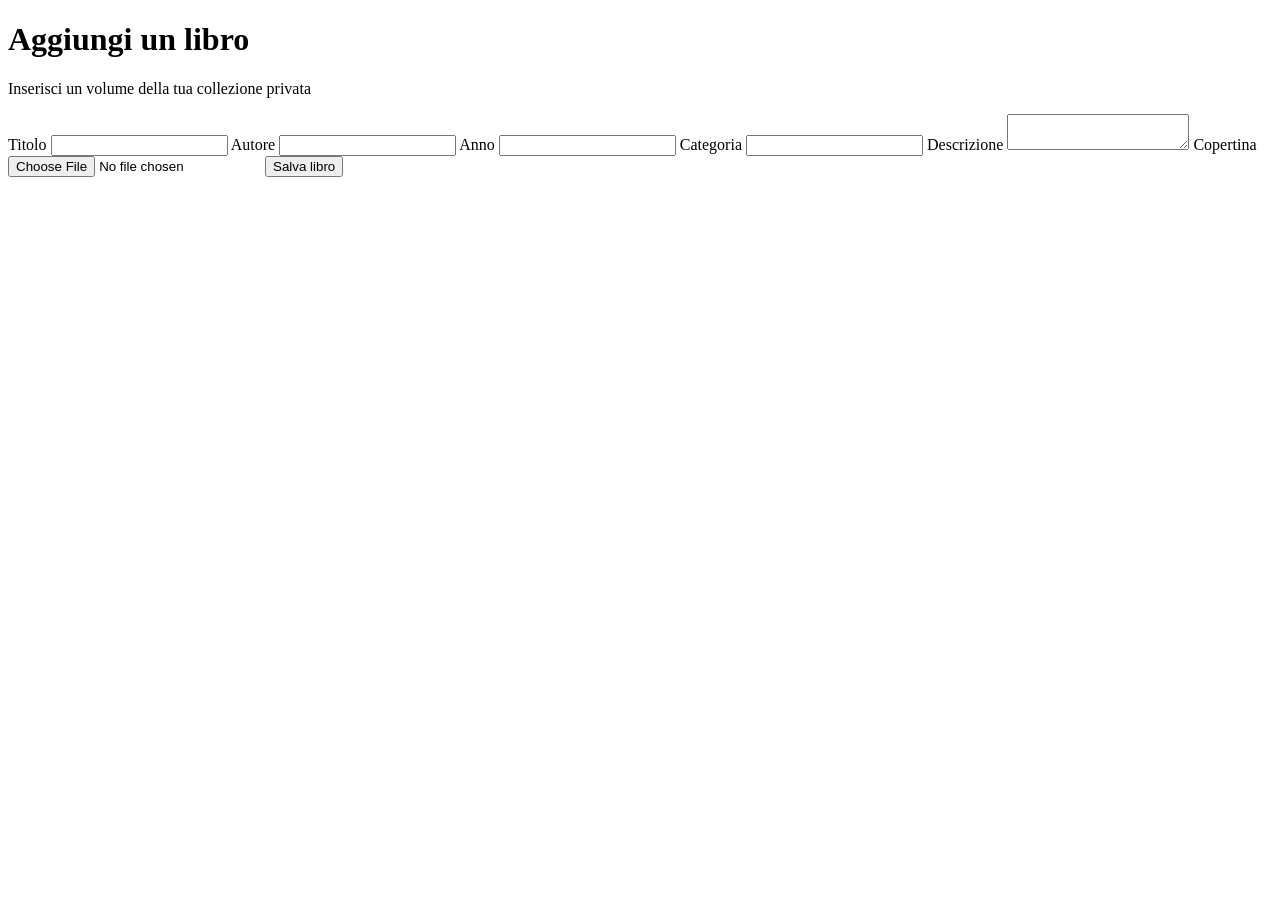
==== frontend/pages/add-book.html @ b6334d16 "Aggiunto upload copertine e miniature" ====
<!DOCTYPE html>
<html lang="it">
<head>
    <meta charset="UTF-8">
    <title>Aggiungi libro</title>
    <link rel="stylesheet" href="../css/style.css">
</head>
<body>

<header>
    <h1>Aggiungi un libro</h1>
    <p>Inserisci un volume della tua collezione privata</p>
</header>

<main class="container">
    <section class="card full-width">
        <form 
            action="../../backend/books/add_book.php" 
            method="POST" 
            enctype="multipart/form-data"
        >
            <label>Titolo</label>
            <input type="text" name="titolo" required>

            <label>Autore</label>
            <input type="text" name="autore" required>

            <label>Anno</label>
            <input type="number" name="anno">

            <label>Categoria</label>
            <input type="text" name="categoria">

            <label>Descrizione</label>
            <textarea name="descrizione"></textarea>

            <label>Copertina</label>
            <input type="file" name="cover" accept="image/*">

            <button type="submit">Salva libro</button>
        </form>
    </section>
</main>

</body>
</html>
---- frontend/css/style.css ----
.full-width {
    grid-column: 1 / -1;
}

.button-link {
    display: inline-block;
    margin: 20px;
    padding: 12px 18px;
    background: #2c3e50;
    color: white;
    border-radius: 8px;
    text-decoration: none;
}

.button-link:hover {
    background: #1f2d3a;
}
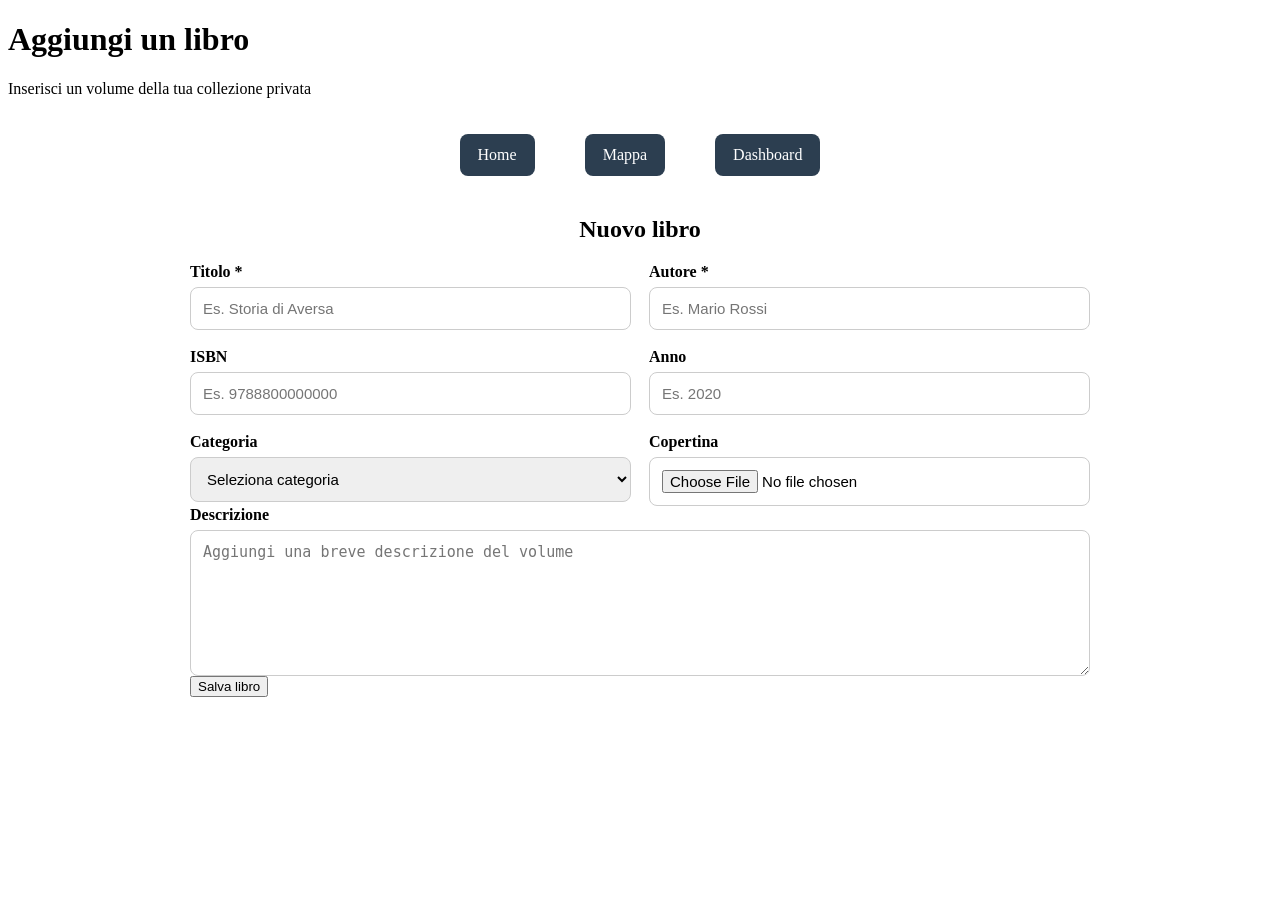
==== commit 2c9963a2: "Update add-book.html" ====
--- a/frontend/pages/add-book.html
+++ b/frontend/pages/add-book.html
@@ -10,32 +10,69 @@
 <header>
     <h1>Aggiungi un libro</h1>
     <p>Inserisci un volume della tua collezione privata</p>
+
+    <nav class="nav-buttons">
+        <a href="index.html" class="button-link">Home</a>
+        <a href="map.html" class="button-link">Mappa</a>
+        <a href="dashboard.html" class="button-link">Dashboard</a>
+    </nav>
 </header>
 
 <main class="container">
-    <section class="card full-width">
+    <section class="card full-width add-book-card">
+        <h2>Nuovo libro</h2>
+
         <form 
             action="../../backend/books/add_book.php" 
             method="POST" 
             enctype="multipart/form-data"
+            class="book-form"
         >
-            <label>Titolo</label>
-            <input type="text" name="titolo" required>
+            <div class="form-grid">
+                <div class="form-group">
+                    <label>Titolo *</label>
+                    <input type="text" name="titolo" placeholder="Es. Storia di Aversa" required>
+                </div>
 
-            <label>Autore</label>
-            <input type="text" name="autore" required>
+                <div class="form-group">
+                    <label>Autore *</label>
+                    <input type="text" name="autore" placeholder="Es. Mario Rossi" required>
+                </div>
 
-            <label>Anno</label>
-            <input type="number" name="anno">
+                <div class="form-group">
+                    <label>ISBN</label>
+                    <input type="text" name="isbn" placeholder="Es. 9788800000000" maxlength="20">
+                </div>
 
-            <label>Categoria</label>
-            <input type="text" name="categoria">
+                <div class="form-group">
+                    <label>Anno</label>
+                    <input type="number" name="anno" placeholder="Es. 2020" min="1000" max="2100">
+                </div>
 
-            <label>Descrizione</label>
-            <textarea name="descrizione"></textarea>
+                <div class="form-group">
+                    <label>Categoria</label>
+                    <select name="categoria">
+                        <option value="">Seleziona categoria</option>
+                        <option value="Storia locale">Storia locale</option>
+                        <option value="Letteratura">Letteratura</option>
+                        <option value="Narrativa">Narrativa</option>
+                        <option value="Saggistica">Saggistica</option>
+                        <option value="Informatica">Informatica</option>
+                        <option value="Arte">Arte</option>
+                        <option value="Altro">Altro</option>
+                    </select>
+                </div>
 
-            <label>Copertina</label>
-            <input type="file" name="cover" accept="image/*">
+                <div class="form-group">
+                    <label>Copertina</label>
+                    <input type="file" name="cover" accept="image/*">
+                </div>
+            </div>
+
+            <div class="form-group">
+                <label>Descrizione</label>
+                <textarea name="descrizione" placeholder="Aggiungi una breve descrizione del volume"></textarea>
+            </div>
 
             <button type="submit">Salva libro</button>
         </form>
--- a/frontend/css/style.css
+++ b/frontend/css/style.css
@@ -14,4 +14,87 @@
 
 .button-link:hover {
     background: #1f2d3a;
+}
+
+.book-cover {
+    width: 120px;
+    height: 170px;
+    object-fit: cover;
+    border-radius: 8px;
+    margin-bottom: 10px;
+    background: #eee;
+}
+
+.book-cover-detail {
+    width: 220px;
+    max-width: 100%;
+    height: auto;
+    border-radius: 10px;
+    margin-bottom: 20px;
+    background: #eee;
+}
+
+.nav-buttons {
+    margin-top: 15px;
+    display: flex;
+    gap: 10px;
+    justify-content: center;
+}
+
+.card {
+    text-align: center;
+}
+
+.book-cover {
+    width: 120px;
+    height: 170px;
+    object-fit: cover;
+    border-radius: 8px;
+    margin-bottom: 10px;
+    background: #eee;
+}
+
+.add-book-card {
+    max-width: 900px;
+    margin: 0 auto;
+}
+
+.book-form {
+    text-align: left;
+}
+
+.form-grid {
+    display: grid;
+    grid-template-columns: repeat(2, 1fr);
+    gap: 18px;
+}
+
+.form-group {
+    display: flex;
+    flex-direction: column;
+    gap: 6px;
+}
+
+.form-group label {
+    font-weight: bold;
+}
+
+.form-group input,
+.form-group select,
+.form-group textarea {
+    padding: 12px;
+    border: 1px solid #ccc;
+    border-radius: 8px;
+    font-size: 15px;
+}
+
+.form-group textarea {
+    min-height: 120px;
+    resize: vertical;
+}
+
+@media (max-width: 700px) {
+    .form-grid {
+        grid-template-columns: 1fr;
+    }
 }
